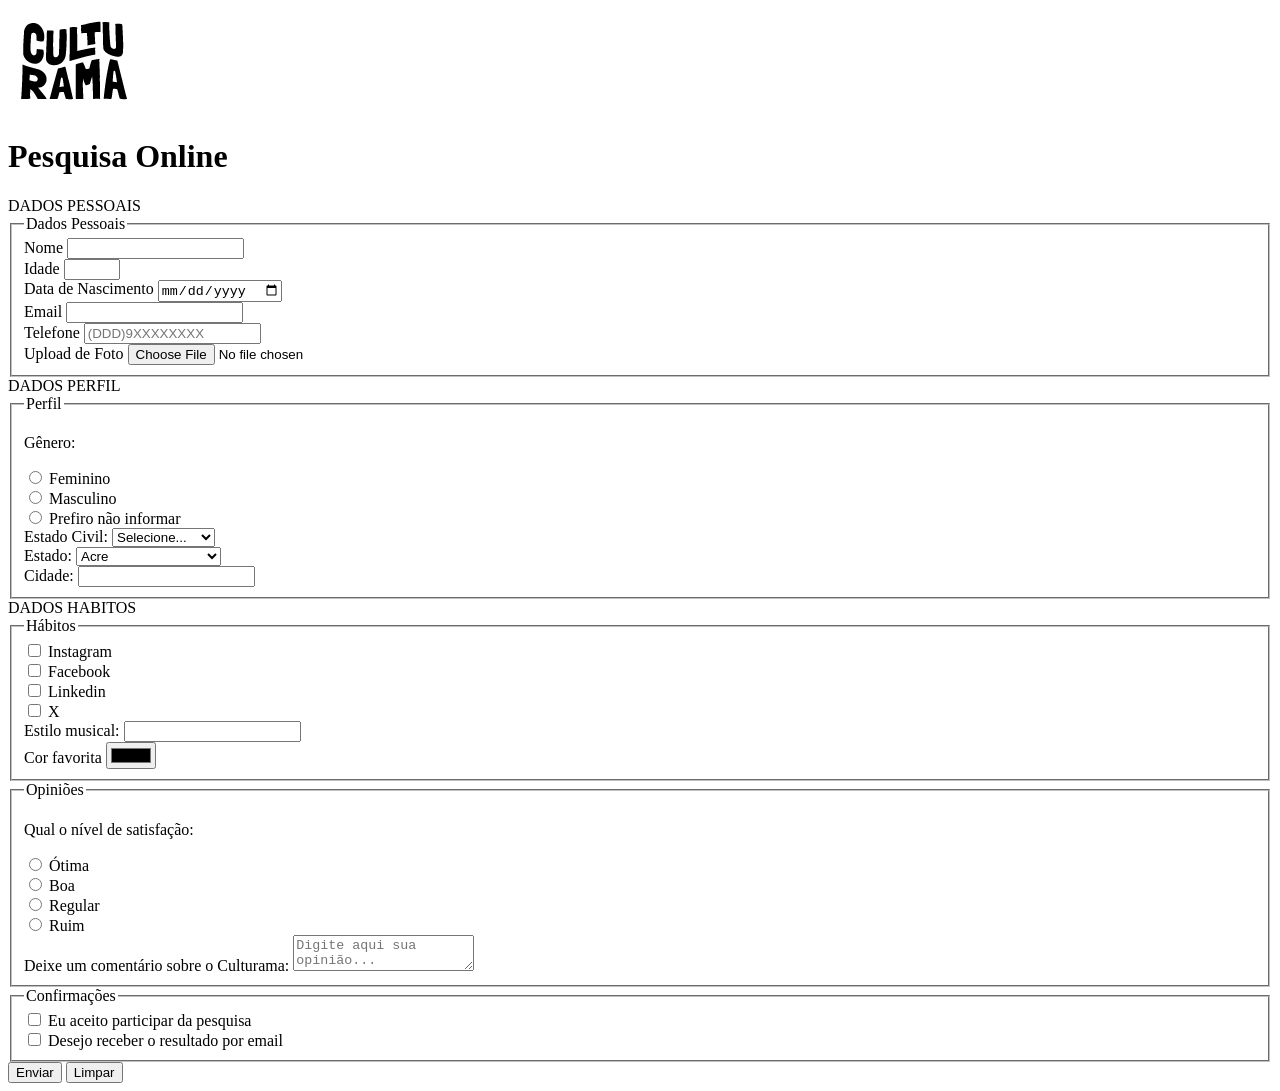
==== index.html @ b62264db "Adiciona familias de fontes" ====
<!DOCTYPE html>
<html lang="pt-br">
<head>
    <meta charset="UTF-8">
    <meta name="viewport" content="width=device-width, initial-scale=1.0">
    <link rel="icon" href="culturama-favico.png">
    <link rel="stylesheet" href="css/style.css">
    <link rel="preconnect" href="https://fonts.googleapis.com">
    <link rel="preconnect" href="https://fonts.gstatic.com" crossorigin>
    <link href="https://fonts.googleapis.com/css2?family=Fjalla+One&family=Work+Sans&display=swap" rel="stylesheet">

    <title>PESQUISA CULTURAMA</title>
</head>
<body>
    <header>
        <img src="img/logo-culturama.png" alt="logoCulturama">
        <h1>Pesquisa Online</h1>
    </header>
    <section>
        <form action="" method="get">
            
            DADOS PESSOAIS

            <fieldset>
                <legend>Dados Pessoais</legend>

                <label for="name">Nome</label>
                <input id="name" type="text" name="userName" required>
                <br>
                <label for="age">Idade</label>
                <input id="age" type="number" name="userAge" min="12" max="100" required>
                <br> 
                <label for="birthDate">Data de Nascimento</label>
                <input id="birthDate" type="date" name="userBirthDate">
                <br>
                <label for="email">Email</label>
                <input id="email" type="email" name="userEmail" required>
                <br>
                <label for="phoneNumber">Telefone</label>
                <input id="phoneNumber" type="tel" name="userPhoneNumber" pattern="[0-9]{11}" placeholder="(DDD)9XXXXXXXX" required>
                <br>
                <label for="image">Upload de Foto</label>
                <input id="image" type="file" accept="image/*" name="userImage">
                <br>

            </fieldset>


            DADOS PERFIL 
            
            <fieldset>
                <legend>Perfil</legend>
                
                <p>Gênero:</p>
                <input id="fem" type="radio" name="userGender" value="Feminino">
                <label for="fem">Feminino</label>
                <br>
                <input id="masc" type="radio" name="userGender" value="Masculino">
                <label for="masc">Masculino</label>
                <br>
                <input id="notInformed" type="radio" name="userGender" value="notInformed">
                <label for="notInformed">Prefiro não informar</label>
                <br>

                <label for="maritalStatus">Estado Civil:</label>
                <select id="maritalStatus" name="userMaritalStatus">
                    <option value="notInformed">Selecione...</option>
                    <option value="casado">Casado(a)</option>
                    <option value="solteiro">Solteiro(a)</option>
                    <option value="divorciado">Divorciado(a)</option>
                    <option value="casado">União estável</option>
                </select>
                <br>

                <label for="state">Estado:</label>
                <select id="state" name="userState" required>
                    <option value="acre">Acre</option>
                    <option value="alagoas">Alagoas</option>
                    <option value="amapa">Amapá</option>
                    <option value="amazonas">Amazonas</option>
                    <option value="bahia">Bahia</option>
                    <option value="ceara">Ceará</option>
                    <option value="distritoFederal">Distrito Federal</option>
                    <option value="espiritoSanto">Espirito Santo</option>
                    <option value="goias">Goiás</option>
                    <option value="maranhao">Maranhão</option>
                    <option value="matoGrossoDoSul">Mato Grosso do Sul</option>
                    <option value="matoGrosso">Mato Grosso</option>
                    <option value="minasGerais">Minas Gerais</option>
                    <option value="para">Pará</option>
                    <option value="paraiba">Paraíba</option>
                    <option value="parana">Paraná</option>
                    <option value="pernambuco">Pernambuco</option>
                    <option value="piaui">Piauí</option>
                    <option value="rioDeJaneiro">Rio de Janeiro</option>
                    <option value="rioGrandeDoNorte">Rio Grande do Norte</option>
                    <option value="rioGrandeDoSul">Rio Grande do Sul</option>
                    <option value="rondonia">Rondônia</option>
                    <option value="roraima">Roraima</option>
                    <option value="santaCatarina">Santa Catarina</option>
                    <option value="saoPaulo">São Paulo</option>
                    <option value="sergipe">Sergipe</option>
                    <option value="tocantins">Tocantins</option>
                </select>
                <br>
                <label for="city">Cidade:</label>
                <input id="city" type="text" name="userCity" required>
            </fieldset>
            
            DADOS HABITOS

            <fieldset>
                <legend>Hábitos</legend>

                <input id="instagram" type="checkbox" name="social" value="instagram">
                <label for="instagram">Instagram</label>
                <br>
                <input id="facebook" type="checkbox" name="social" value="facebook">
                <label for="facebook">Facebook</label>
                <br>
                <input id="linkedin" type="checkbox" name="social" value="linkedin">
                <label for="linkedin">Linkedin</label>
                <br>
                <input id="x" type="checkbox" name="social" value="x">
                <label for="x">X</label>
                <br>

                <label for="musicStyle">Estilo musical:</label>
                <input id="musicStyle" type="text" name="userMusicStyle" list="styleTypes">
                <datalist id="styleTypes">
                    <option value="Rock">
                    <option value="Pop">
                    <option value="Sertanejo">
                    <option value="Pagode">
                    <option value="Forro">
                    <option value="Funk">
                </datalist>
                <br>
                <label for="favoriteColor">Cor favorita</label>
                <input type="color" name="userFavoriteColor" id="favoriteColor">
            </fieldset>

            <fieldset>
                <legend>Opiniões</legend>
                
                <p>Qual o nível de satisfação:</p>
                <input id="great" type="radio" name="userServiceOpinion" value="great">
                <label for="great">Ótima</label>
                <br>
                <input id="good" type="radio" name="userServiceOpinion" value="good">
                <label for="good">Boa</label>
                <br>
                <input id="regular" type="radio" name="userServiceOpinion" value="regular">
                <label for="regular">Regular</label>
                <br>
                <input id="bad" type="radio" name="userServiceOpinion" value="bad">
                <label for="bad">Ruim</label>
                <br>

                <label for="opinion">Deixe um comentário sobre o Culturama:</label>
                <textarea id="opinion" name="userOpinion" placeholder="Digite aqui sua opinião..."></textarea>
            </fieldset>

            <fieldset>
                <legend>Confirmações</legend>
                <input type="checkbox" name="userLgpd" id="userLgpdTerm" value="accepted" required> 
                <label for="userLgpdTerm">Eu aceito participar da pesquisa</label>
                <br>
                <input type="checkbox" name="userGetResults" id="getResults" value="accepted"> 
                <label for="getResults">Desejo receber o resultado por email</label>
            </fieldset>
            <button type="submit">Enviar</button>
            <button type="reset">Limpar</button>

        </form>
    </section>
</body>
</html>
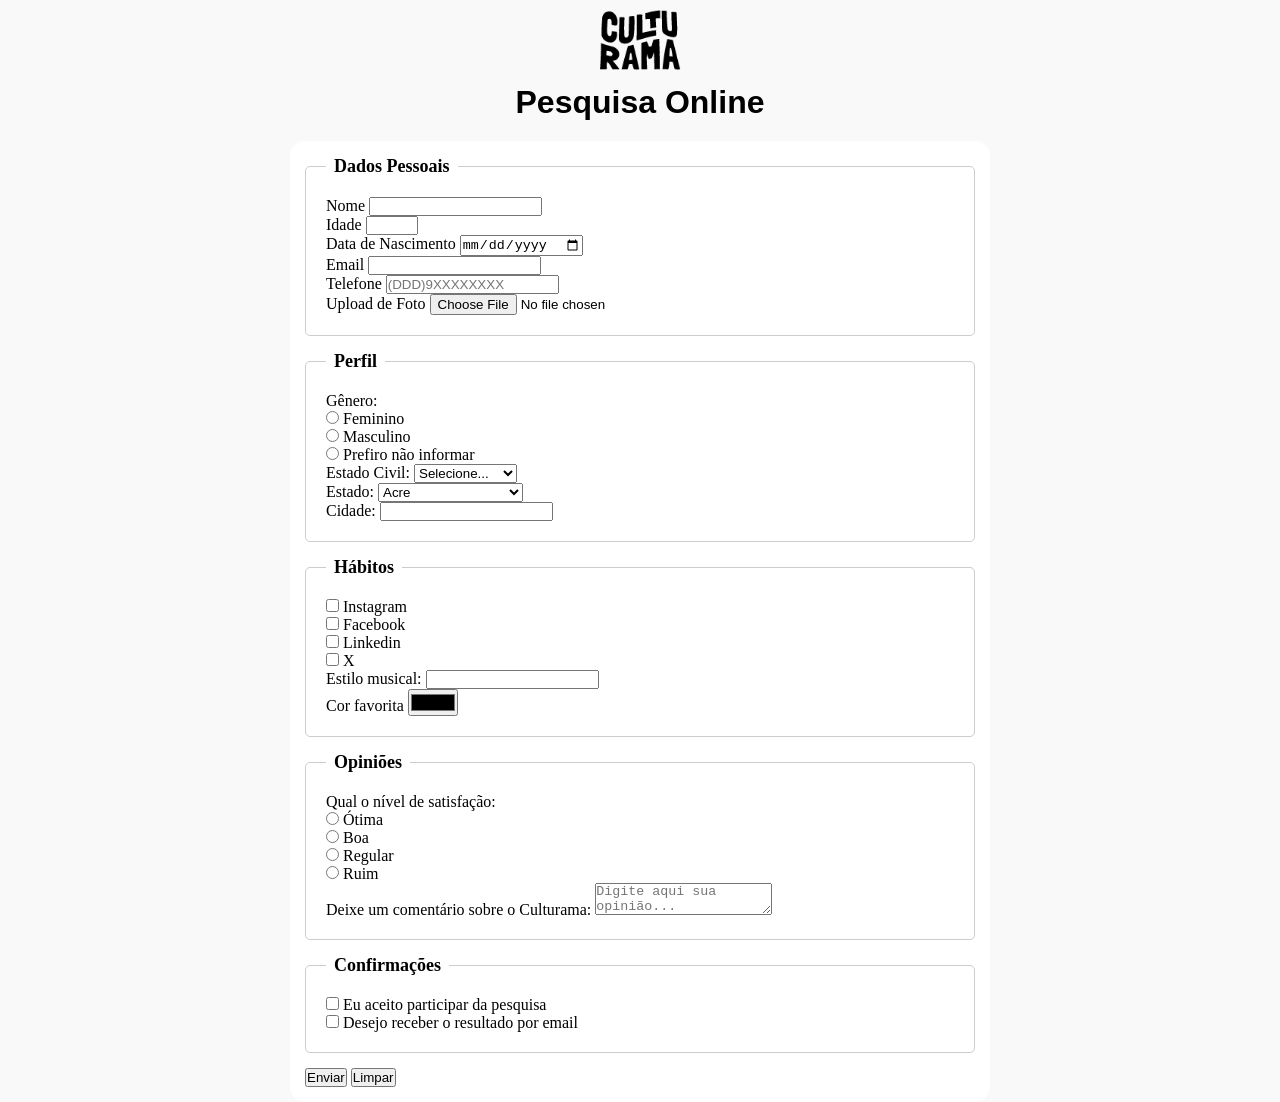
==== commit 9d4fa713: "Editando CSS" ====
--- a/index.html
+++ b/index.html
@@ -12,167 +12,163 @@
     <title>PESQUISA CULTURAMA</title>
 </head>
 <body>
-    <header>
-        <img src="img/logo-culturama.png" alt="logoCulturama">
-        <h1>Pesquisa Online</h1>
-    </header>
-    <section>
-        <form action="" method="get">
-            
-            DADOS PESSOAIS
+    <main>
+        <header>
+            <img src="img/logo-culturama.png" alt="logoCulturama">
+            <h1>Pesquisa Online</h1>
+        </header>
+        <section>
+            <form action="" method="get">
+                
+                <fieldset>
+                    <legend>Dados Pessoais</legend>
 
-            <fieldset>
-                <legend>Dados Pessoais</legend>
+                    <label for="name">Nome</label>
+                    <input id="name" type="text" name="userName" required>
+                    <br>
+                    <label for="age">Idade</label>
+                    <input id="age" type="number" name="userAge" min="12" max="100" required>
+                    <br> 
+                    <label for="birthDate">Data de Nascimento</label>
+                    <input id="birthDate" type="date" name="userBirthDate">
+                    <br>
+                    <label for="email">Email</label>
+                    <input id="email" type="email" name="userEmail" required>
+                    <br>
+                    <label for="phoneNumber">Telefone</label>
+                    <input id="phoneNumber" type="tel" name="userPhoneNumber" pattern="[0-9]{11}" placeholder="(DDD)9XXXXXXXX" required>
+                    <br>
+                    <label for="image">Upload de Foto</label>
+                    <input id="image" type="file" accept="image/*" name="userImage">
+                    <br>
 
-                <label for="name">Nome</label>
-                <input id="name" type="text" name="userName" required>
-                <br>
-                <label for="age">Idade</label>
-                <input id="age" type="number" name="userAge" min="12" max="100" required>
-                <br> 
-                <label for="birthDate">Data de Nascimento</label>
-                <input id="birthDate" type="date" name="userBirthDate">
-                <br>
-                <label for="email">Email</label>
-                <input id="email" type="email" name="userEmail" required>
-                <br>
-                <label for="phoneNumber">Telefone</label>
-                <input id="phoneNumber" type="tel" name="userPhoneNumber" pattern="[0-9]{11}" placeholder="(DDD)9XXXXXXXX" required>
-                <br>
-                <label for="image">Upload de Foto</label>
-                <input id="image" type="file" accept="image/*" name="userImage">
-                <br>
+                </fieldset>
 
-            </fieldset>
+                
+                <fieldset>
+                    <legend>Perfil</legend>
+                    
+                    <p>Gênero:</p>
+                    <input id="fem" type="radio" name="userGender" value="Feminino">
+                    <label for="fem">Feminino</label>
+                    <br>
+                    <input id="masc" type="radio" name="userGender" value="Masculino">
+                    <label for="masc">Masculino</label>
+                    <br>
+                    <input id="notInformed" type="radio" name="userGender" value="notInformed">
+                    <label for="notInformed">Prefiro não informar</label>
+                    <br>
 
+                    <label for="maritalStatus">Estado Civil:</label>
+                    <select id="maritalStatus" name="userMaritalStatus">
+                        <option value="notInformed">Selecione...</option>
+                        <option value="casado">Casado(a)</option>
+                        <option value="solteiro">Solteiro(a)</option>
+                        <option value="divorciado">Divorciado(a)</option>
+                        <option value="casado">União estável</option>
+                    </select>
+                    <br>
 
-            DADOS PERFIL 
-            
-            <fieldset>
-                <legend>Perfil</legend>
-                
-                <p>Gênero:</p>
-                <input id="fem" type="radio" name="userGender" value="Feminino">
-                <label for="fem">Feminino</label>
-                <br>
-                <input id="masc" type="radio" name="userGender" value="Masculino">
-                <label for="masc">Masculino</label>
-                <br>
-                <input id="notInformed" type="radio" name="userGender" value="notInformed">
-                <label for="notInformed">Prefiro não informar</label>
-                <br>
+                    <label for="state">Estado:</label>
+                    <select id="state" name="userState" required>
+                        <option value="acre">Acre</option>
+                        <option value="alagoas">Alagoas</option>
+                        <option value="amapa">Amapá</option>
+                        <option value="amazonas">Amazonas</option>
+                        <option value="bahia">Bahia</option>
+                        <option value="ceara">Ceará</option>
+                        <option value="distritoFederal">Distrito Federal</option>
+                        <option value="espiritoSanto">Espirito Santo</option>
+                        <option value="goias">Goiás</option>
+                        <option value="maranhao">Maranhão</option>
+                        <option value="matoGrossoDoSul">Mato Grosso do Sul</option>
+                        <option value="matoGrosso">Mato Grosso</option>
+                        <option value="minasGerais">Minas Gerais</option>
+                        <option value="para">Pará</option>
+                        <option value="paraiba">Paraíba</option>
+                        <option value="parana">Paraná</option>
+                        <option value="pernambuco">Pernambuco</option>
+                        <option value="piaui">Piauí</option>
+                        <option value="rioDeJaneiro">Rio de Janeiro</option>
+                        <option value="rioGrandeDoNorte">Rio Grande do Norte</option>
+                        <option value="rioGrandeDoSul">Rio Grande do Sul</option>
+                        <option value="rondonia">Rondônia</option>
+                        <option value="roraima">Roraima</option>
+                        <option value="santaCatarina">Santa Catarina</option>
+                        <option value="saoPaulo">São Paulo</option>
+                        <option value="sergipe">Sergipe</option>
+                        <option value="tocantins">Tocantins</option>
+                    </select>
+                    <br>
+                    <label for="city">Cidade:</label>
+                    <input id="city" type="text" name="userCity" required>
+                </fieldset>
 
-                <label for="maritalStatus">Estado Civil:</label>
-                <select id="maritalStatus" name="userMaritalStatus">
-                    <option value="notInformed">Selecione...</option>
-                    <option value="casado">Casado(a)</option>
-                    <option value="solteiro">Solteiro(a)</option>
-                    <option value="divorciado">Divorciado(a)</option>
-                    <option value="casado">União estável</option>
-                </select>
-                <br>
+                <fieldset>
+                    <legend>Hábitos</legend>
 
-                <label for="state">Estado:</label>
-                <select id="state" name="userState" required>
-                    <option value="acre">Acre</option>
-                    <option value="alagoas">Alagoas</option>
-                    <option value="amapa">Amapá</option>
-                    <option value="amazonas">Amazonas</option>
-                    <option value="bahia">Bahia</option>
-                    <option value="ceara">Ceará</option>
-                    <option value="distritoFederal">Distrito Federal</option>
-                    <option value="espiritoSanto">Espirito Santo</option>
-                    <option value="goias">Goiás</option>
-                    <option value="maranhao">Maranhão</option>
-                    <option value="matoGrossoDoSul">Mato Grosso do Sul</option>
-                    <option value="matoGrosso">Mato Grosso</option>
-                    <option value="minasGerais">Minas Gerais</option>
-                    <option value="para">Pará</option>
-                    <option value="paraiba">Paraíba</option>
-                    <option value="parana">Paraná</option>
-                    <option value="pernambuco">Pernambuco</option>
-                    <option value="piaui">Piauí</option>
-                    <option value="rioDeJaneiro">Rio de Janeiro</option>
-                    <option value="rioGrandeDoNorte">Rio Grande do Norte</option>
-                    <option value="rioGrandeDoSul">Rio Grande do Sul</option>
-                    <option value="rondonia">Rondônia</option>
-                    <option value="roraima">Roraima</option>
-                    <option value="santaCatarina">Santa Catarina</option>
-                    <option value="saoPaulo">São Paulo</option>
-                    <option value="sergipe">Sergipe</option>
-                    <option value="tocantins">Tocantins</option>
-                </select>
-                <br>
-                <label for="city">Cidade:</label>
-                <input id="city" type="text" name="userCity" required>
-            </fieldset>
-            
-            DADOS HABITOS
+                    <input id="instagram" type="checkbox" name="social" value="instagram">
+                    <label for="instagram">Instagram</label>
+                    <br>
+                    <input id="facebook" type="checkbox" name="social" value="facebook">
+                    <label for="facebook">Facebook</label>
+                    <br>
+                    <input id="linkedin" type="checkbox" name="social" value="linkedin">
+                    <label for="linkedin">Linkedin</label>
+                    <br>
+                    <input id="x" type="checkbox" name="social" value="x">
+                    <label for="x">X</label>
+                    <br>
 
-            <fieldset>
-                <legend>Hábitos</legend>
+                    <label for="musicStyle">Estilo musical:</label>
+                    <input id="musicStyle" type="text" name="userMusicStyle" list="styleTypes">
+                    <datalist id="styleTypes">
+                        <option value="Rock">
+                        <option value="Pop">
+                        <option value="Sertanejo">
+                        <option value="Pagode">
+                        <option value="Forro">
+                        <option value="Funk">
+                    </datalist>
+                    <br>
+                    <label for="favoriteColor">Cor favorita</label>
+                    <input type="color" name="userFavoriteColor" id="favoriteColor">
+                </fieldset>
 
-                <input id="instagram" type="checkbox" name="social" value="instagram">
-                <label for="instagram">Instagram</label>
-                <br>
-                <input id="facebook" type="checkbox" name="social" value="facebook">
-                <label for="facebook">Facebook</label>
-                <br>
-                <input id="linkedin" type="checkbox" name="social" value="linkedin">
-                <label for="linkedin">Linkedin</label>
-                <br>
-                <input id="x" type="checkbox" name="social" value="x">
-                <label for="x">X</label>
-                <br>
+                <fieldset>
+                    <legend>Opiniões</legend>
+                    
+                    <p>Qual o nível de satisfação:</p>
+                    <input id="great" type="radio" name="userServiceOpinion" value="great">
+                    <label for="great">Ótima</label>
+                    <br>
+                    <input id="good" type="radio" name="userServiceOpinion" value="good">
+                    <label for="good">Boa</label>
+                    <br>
+                    <input id="regular" type="radio" name="userServiceOpinion" value="regular">
+                    <label for="regular">Regular</label>
+                    <br>
+                    <input id="bad" type="radio" name="userServiceOpinion" value="bad">
+                    <label for="bad">Ruim</label>
+                    <br>
 
-                <label for="musicStyle">Estilo musical:</label>
-                <input id="musicStyle" type="text" name="userMusicStyle" list="styleTypes">
-                <datalist id="styleTypes">
-                    <option value="Rock">
-                    <option value="Pop">
-                    <option value="Sertanejo">
-                    <option value="Pagode">
-                    <option value="Forro">
-                    <option value="Funk">
-                </datalist>
-                <br>
-                <label for="favoriteColor">Cor favorita</label>
-                <input type="color" name="userFavoriteColor" id="favoriteColor">
-            </fieldset>
+                    <label for="opinion">Deixe um comentário sobre o Culturama:</label>
+                    <textarea id="opinion" name="userOpinion" placeholder="Digite aqui sua opinião..."></textarea>
+                </fieldset>
 
-            <fieldset>
-                <legend>Opiniões</legend>
-                
-                <p>Qual o nível de satisfação:</p>
-                <input id="great" type="radio" name="userServiceOpinion" value="great">
-                <label for="great">Ótima</label>
-                <br>
-                <input id="good" type="radio" name="userServiceOpinion" value="good">
-                <label for="good">Boa</label>
-                <br>
-                <input id="regular" type="radio" name="userServiceOpinion" value="regular">
-                <label for="regular">Regular</label>
-                <br>
-                <input id="bad" type="radio" name="userServiceOpinion" value="bad">
-                <label for="bad">Ruim</label>
-                <br>
+                <fieldset>
+                    <legend>Confirmações</legend>
+                    <input type="checkbox" name="userLgpd" id="userLgpdTerm" value="accepted" required> 
+                    <label for="userLgpdTerm">Eu aceito participar da pesquisa</label>
+                    <br>
+                    <input type="checkbox" name="userGetResults" id="getResults" value="accepted"> 
+                    <label for="getResults">Desejo receber o resultado por email</label>
+                </fieldset>
+                <button type="submit">Enviar</button>
+                <button type="reset">Limpar</button>
 
-                <label for="opinion">Deixe um comentário sobre o Culturama:</label>
-                <textarea id="opinion" name="userOpinion" placeholder="Digite aqui sua opinião..."></textarea>
-            </fieldset>
-
-            <fieldset>
-                <legend>Confirmações</legend>
-                <input type="checkbox" name="userLgpd" id="userLgpdTerm" value="accepted" required> 
-                <label for="userLgpdTerm">Eu aceito participar da pesquisa</label>
-                <br>
-                <input type="checkbox" name="userGetResults" id="getResults" value="accepted"> 
-                <label for="getResults">Desejo receber o resultado por email</label>
-            </fieldset>
-            <button type="submit">Enviar</button>
-            <button type="reset">Limpar</button>
-
-        </form>
-    </section>
+            </form>
+        </section>
+    </main>
 </body>
 </html>
--- a/css/style.css
+++ b/css/style.css
@@ -0,0 +1,48 @@
+* {
+    margin: 0;
+    padding: 0;
+    box-sizing: border-box; /* calcula automaticamente as bordas */
+}
+
+body{
+    background-color: #f9f9f9;
+    font-family: "Work Sans", "sans-serif";
+}
+
+main{
+    width: 100%;
+    max-width: 700px;
+    margin: 0 auto;
+}
+
+header{
+    text-align: center;
+    margin-bottom: 20px;
+}
+
+img{
+    width: 100px
+}
+
+h1{
+    font-family: "Fjalla One", sans-serif;
+}
+
+form{
+    background-color: #ffffff;
+    padding: 15px;
+    border-radius: 15px;
+}
+
+fieldset{
+    padding: 20px;
+    border: 1px solid #cccccc;
+    border-radius: 5px;
+    margin-bottom: 15px;
+}
+
+legend{
+    font-weight: bold;
+    font-size: 18px;
+    padding: 0 8px
+}
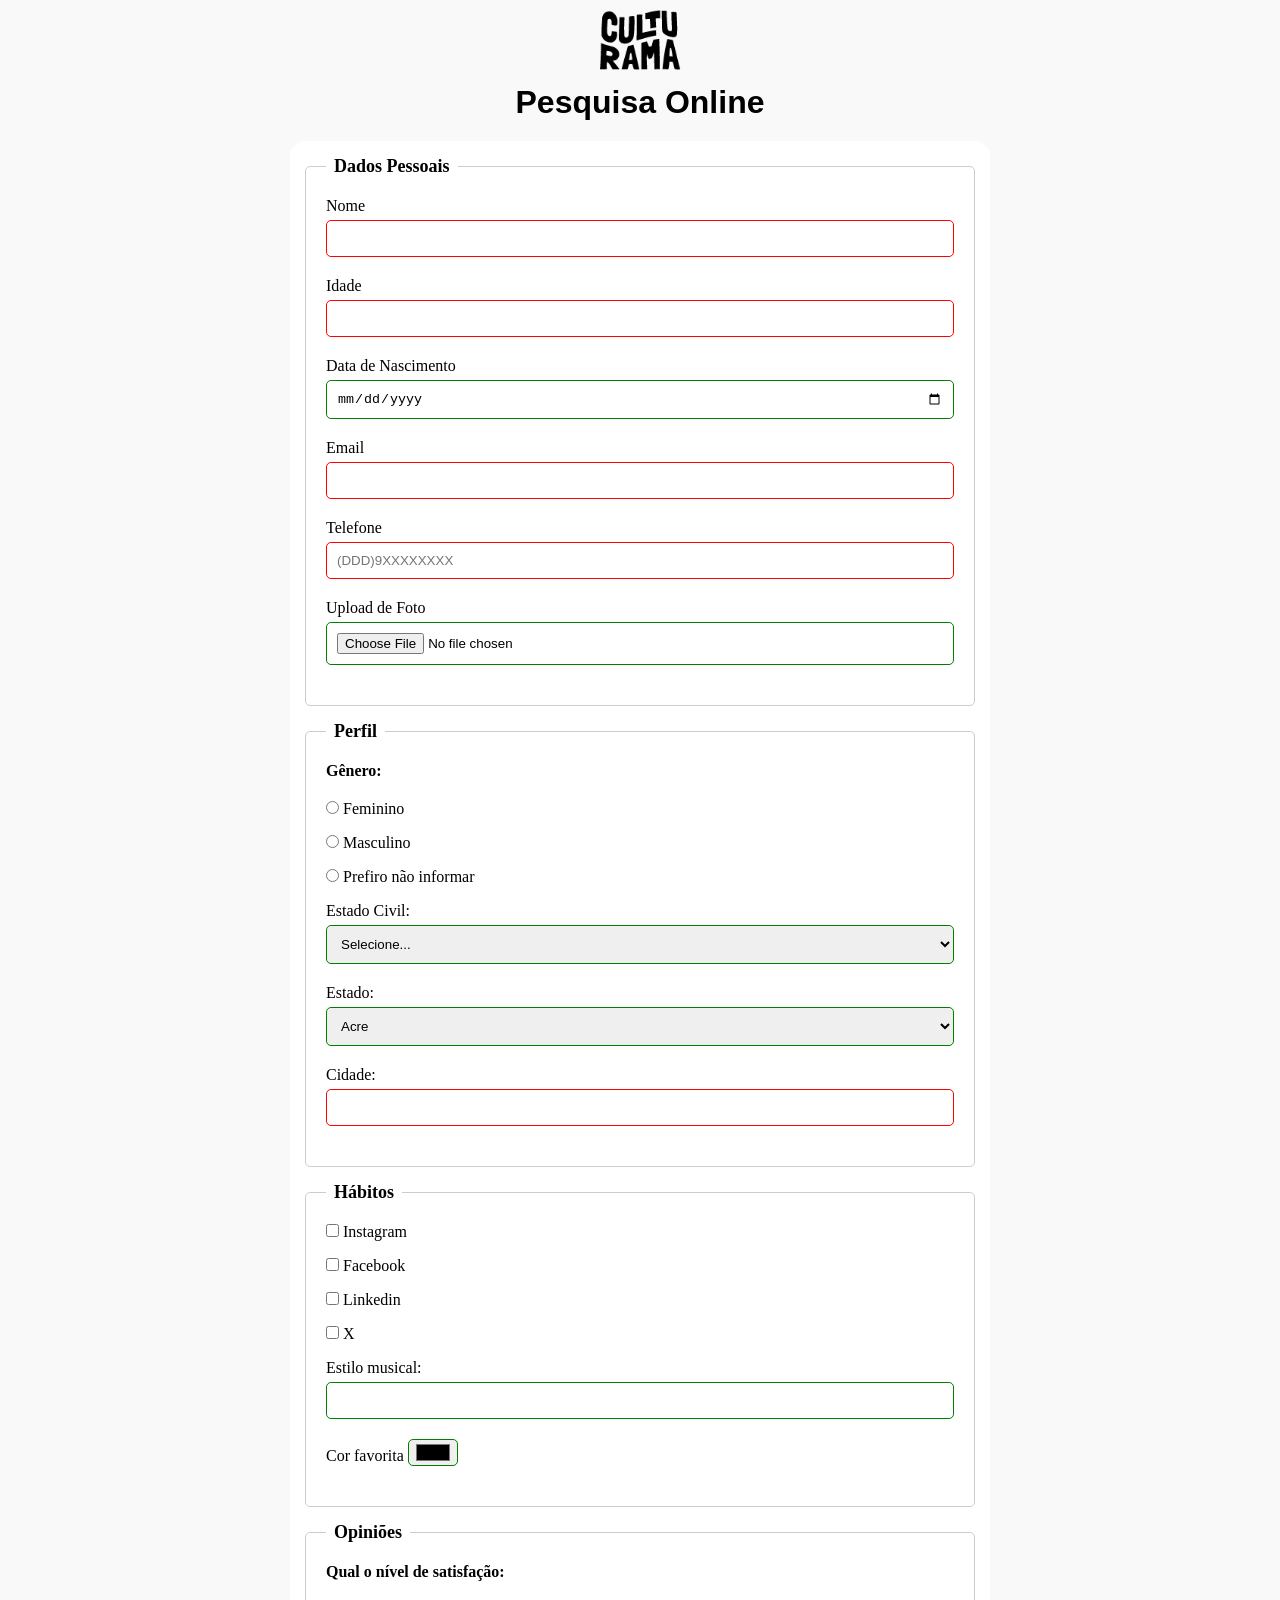
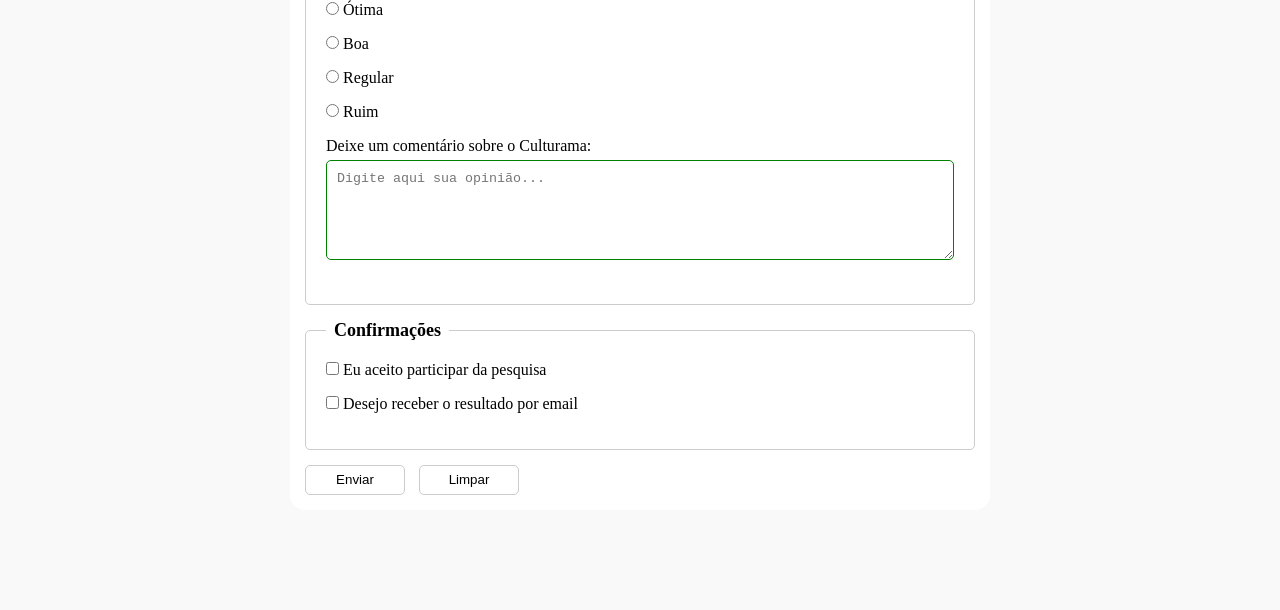
==== commit 1aa25db8: "Redireciona para pagina Sucesso" ====
--- a/index.html
+++ b/index.html
@@ -18,7 +18,7 @@
             <h1>Pesquisa Online</h1>
         </header>
         <section>
-            <form action="" method="get">
+            <form action="sucesso.html" method="get">
                 
                 <fieldset>
                     <legend>Dados Pessoais</legend>
@@ -164,6 +164,7 @@
                     <input type="checkbox" name="userGetResults" id="getResults" value="accepted"> 
                     <label for="getResults">Desejo receber o resultado por email</label>
                 </fieldset>
+
                 <button type="submit">Enviar</button>
                 <button type="reset">Limpar</button>
 
--- a/css/style.css
+++ b/css/style.css
@@ -32,6 +32,7 @@
     background-color: #ffffff;
     padding: 15px;
     border-radius: 15px;
+    margin-bottom: 100px;
 }
 
 fieldset{
@@ -45,4 +46,68 @@
     font-weight: bold;
     font-size: 18px;
     padding: 0 8px
+}
+
+label{
+    display: inline-block;
+    margin-bottom: 5px;
+}
+
+p{
+    margin-bottom: 20px;
+    font-weight: bold;
+}
+
+input, select, textarea {
+    width: 100%;
+    padding: 10px;
+    margin-bottom: 20px;
+    border: 1px solid #cccccc;
+    border-radius: 5px;
+}
+
+textarea {
+    min-height: 100px;
+}
+
+input[type="radio"],
+input[type="checkbox"]{
+    width: auto;
+}
+
+input[type="color"]{
+    width: 50px;
+    padding: 0 5px;
+}
+
+input:invalid,
+select:invalid,
+textarea:invalid{
+    border-color: red;
+}
+
+input:valid,
+select:valid,
+textarea:valid{
+    border-color: green;
+}
+
+button{
+    width: 100px;
+    height: 30px;
+    margin-right: 10px;
+    background-color: #ffffff;
+    border: 1px solid #cccccc;
+    border-radius: 5px;
+    cursor: pointer;
+}
+
+button[type="submit"]:hover{
+    background-color: green;
+    color: #ffffff;
+}
+
+button[type="reset"]:hover{
+    background-color: orange;
+    color: #ffffff;
 }
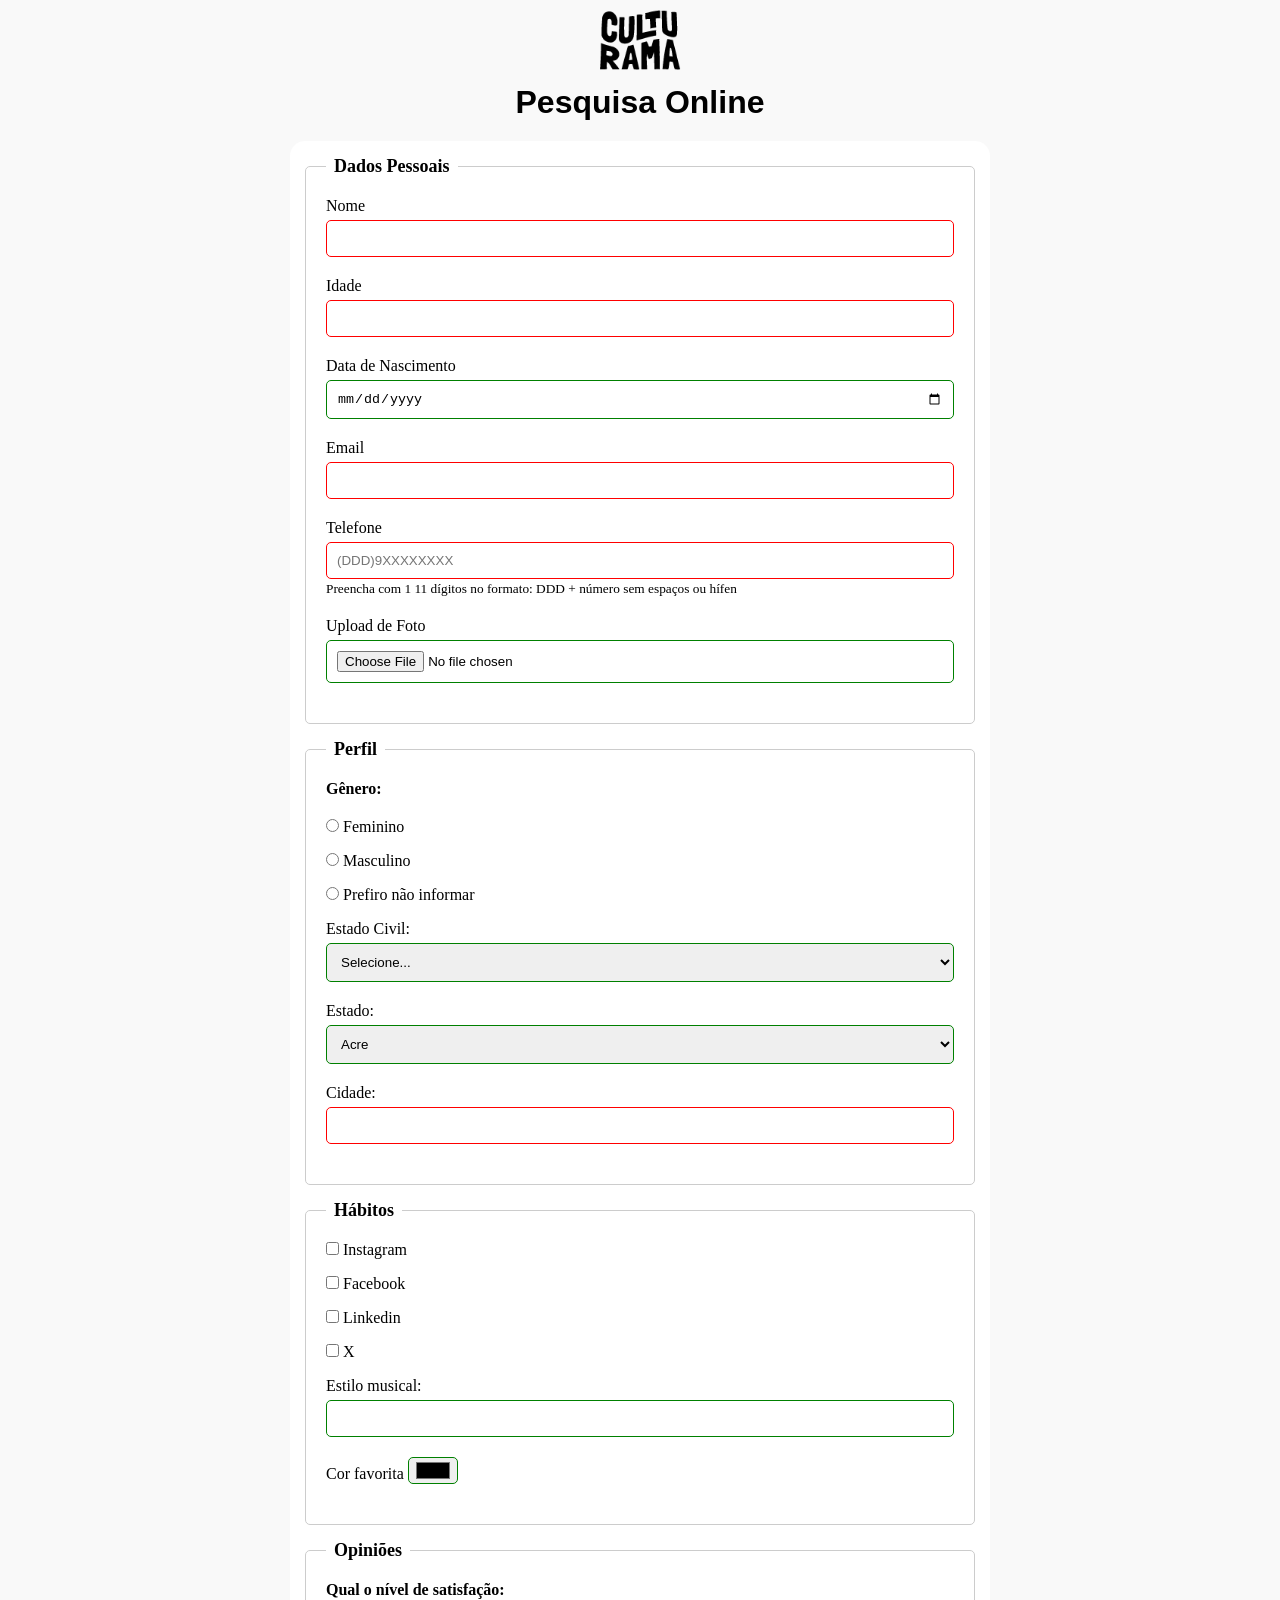
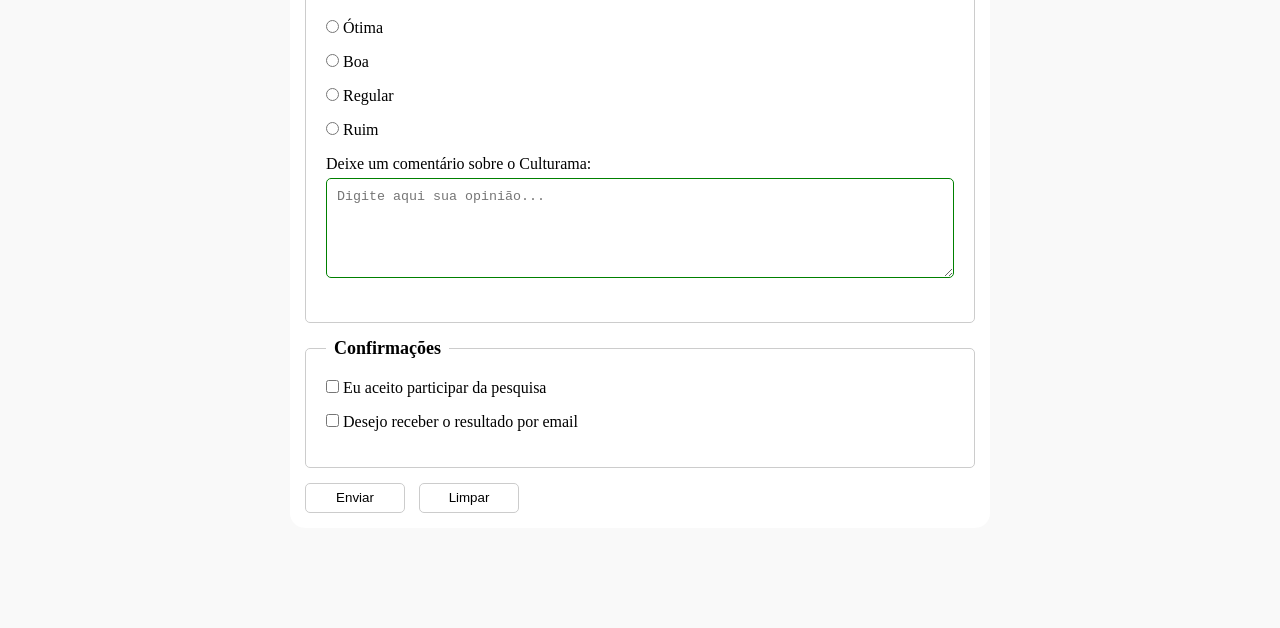
==== commit 5dbebccc: "Adiciona aria ao campo telefone" ====
--- a/index.html
+++ b/index.html
@@ -36,7 +36,8 @@
                     <input id="email" type="email" name="userEmail" required>
                     <br>
                     <label for="phoneNumber">Telefone</label>
-                    <input id="phoneNumber" type="tel" name="userPhoneNumber" pattern="[0-9]{11}" placeholder="(DDD)9XXXXXXXX" required>
+                    <input id="phoneNumber" type="tel" name="userPhoneNumber" pattern="[0-9]{11}" placeholder="(DDD)9XXXXXXXX" aria-describedby="phoneHelp" required>
+                    <small id="phoneHelp">Preencha com 1 11 dígitos no formato: DDD + número sem espaços ou hífen</small>
                     <br>
                     <label for="image">Upload de Foto</label>
                     <input id="image" type="file" accept="image/*" name="userImage">
--- a/css/style.css
+++ b/css/style.css
@@ -51,6 +51,15 @@
 label{
     display: inline-block;
     margin-bottom: 5px;
+}
+
+input[type="tel"]{
+    margin-bottom: 0;
+}
+
+small{
+    margin-bottom: 20px;
+    display: inline-block;
 }
 
 p{
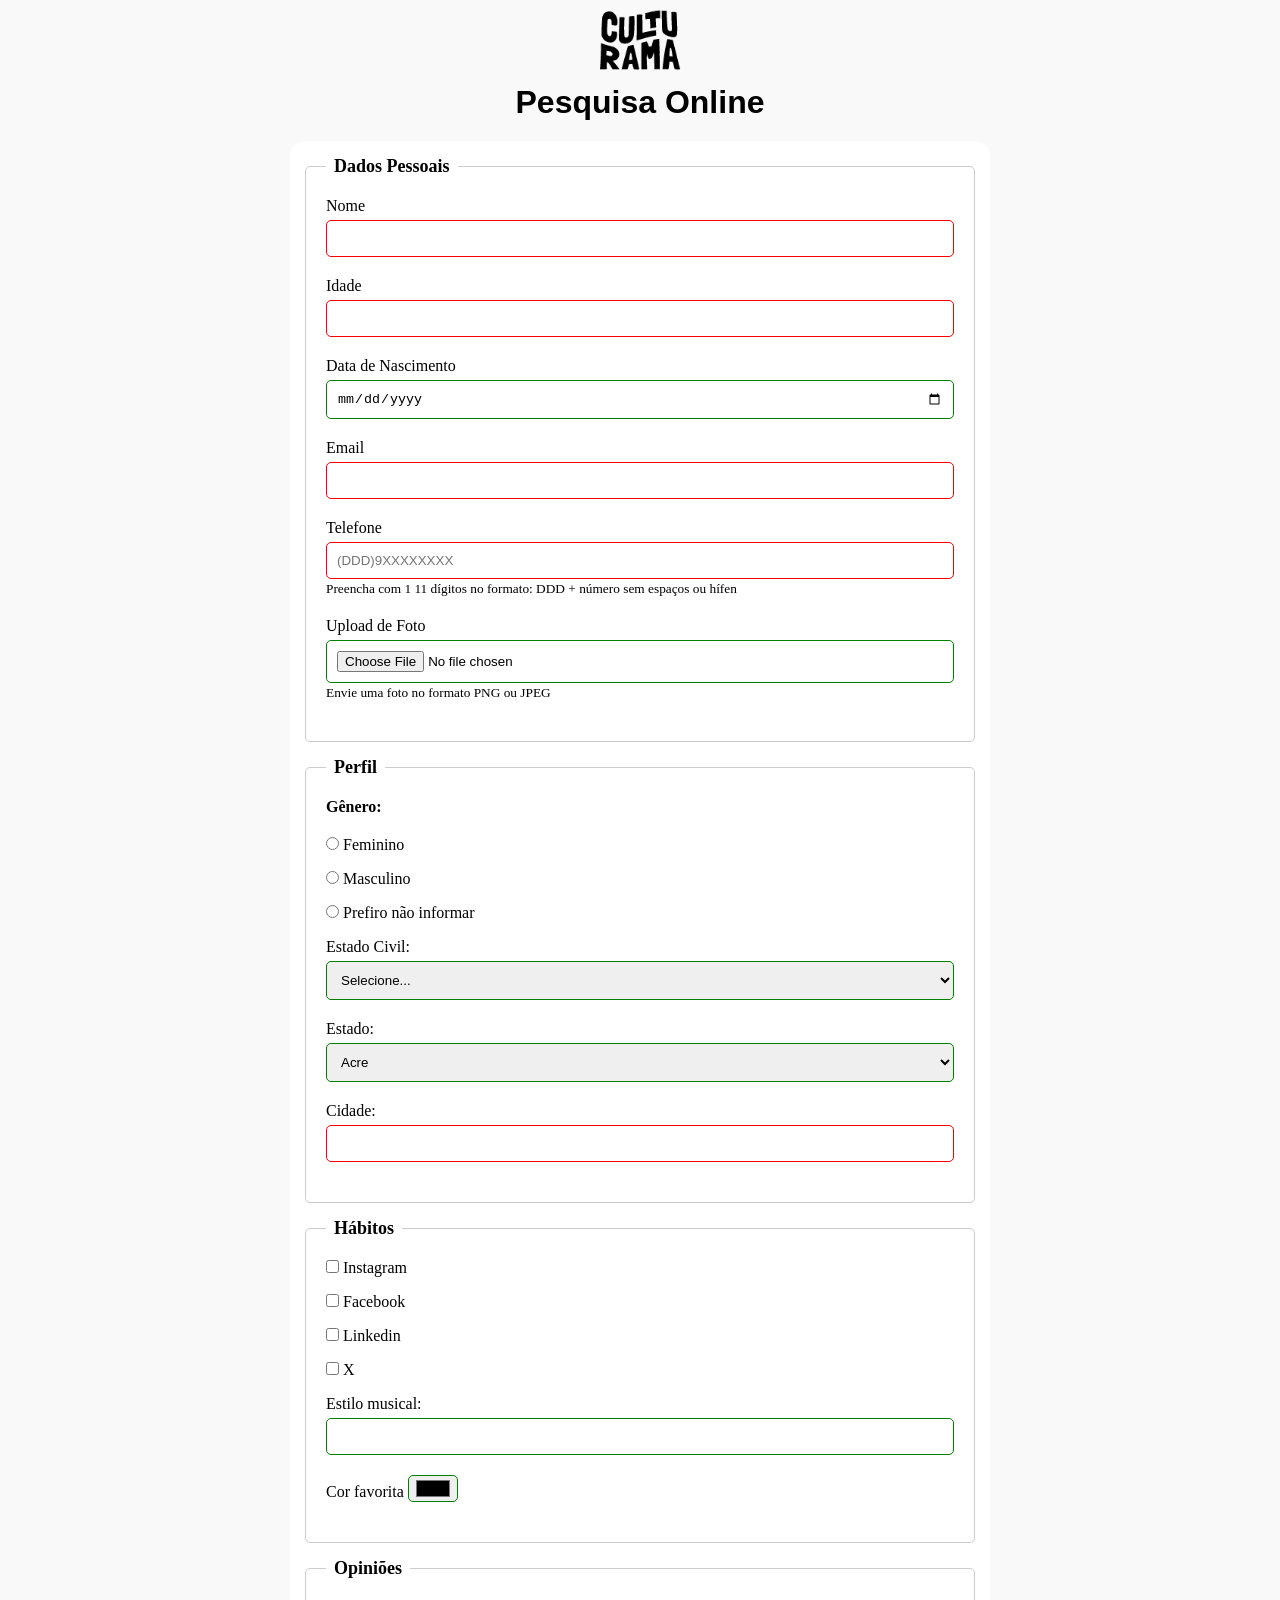
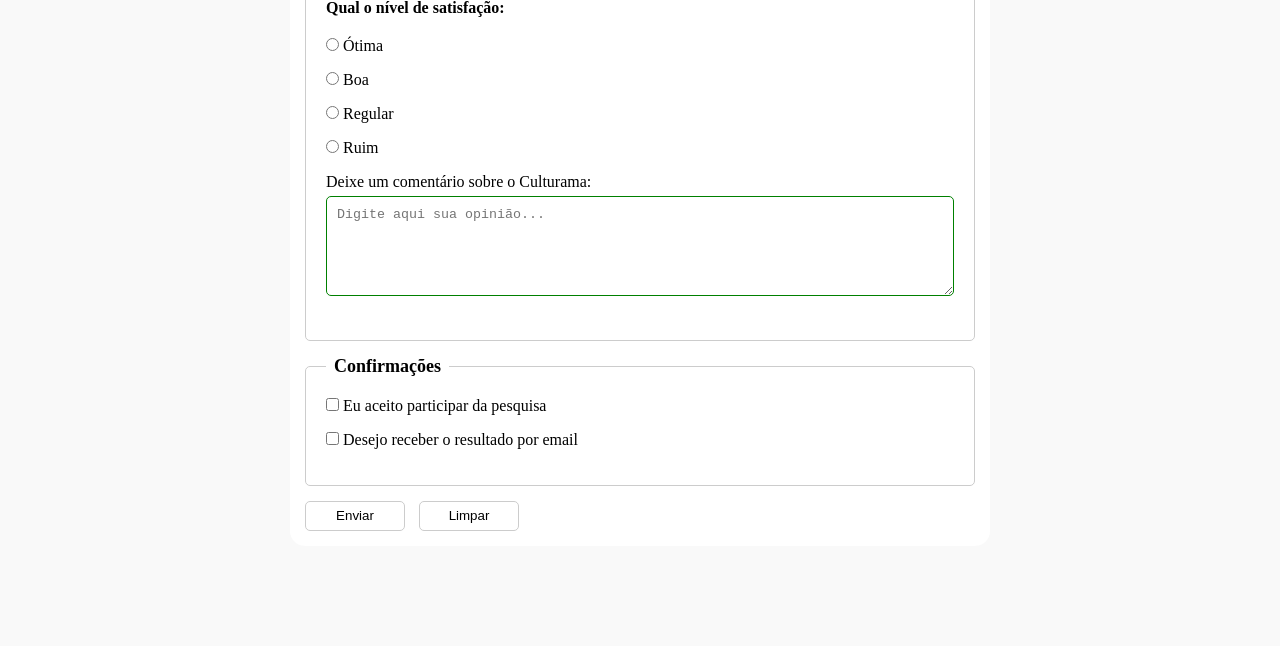
==== commit 32399057: "Adiciona aria ao campo upload foto" ====
--- a/index.html
+++ b/index.html
@@ -40,7 +40,8 @@
                     <small id="phoneHelp">Preencha com 1 11 dígitos no formato: DDD + número sem espaços ou hífen</small>
                     <br>
                     <label for="image">Upload de Foto</label>
-                    <input id="image" type="file" accept="image/*" name="userImage">
+                    <input id="image" type="file" accept="image/*" name="userImage" aria-describedby="imageHelp">
+                    <small id="imageHelp">Envie uma foto no formato PNG ou JPEG</small>
                     <br>
 
                 </fieldset>
--- a/css/style.css
+++ b/css/style.css
@@ -53,7 +53,8 @@
     margin-bottom: 5px;
 }
 
-input[type="tel"]{
+input[type="tel"],
+input[type="file"]{
     margin-bottom: 0;
 }
 
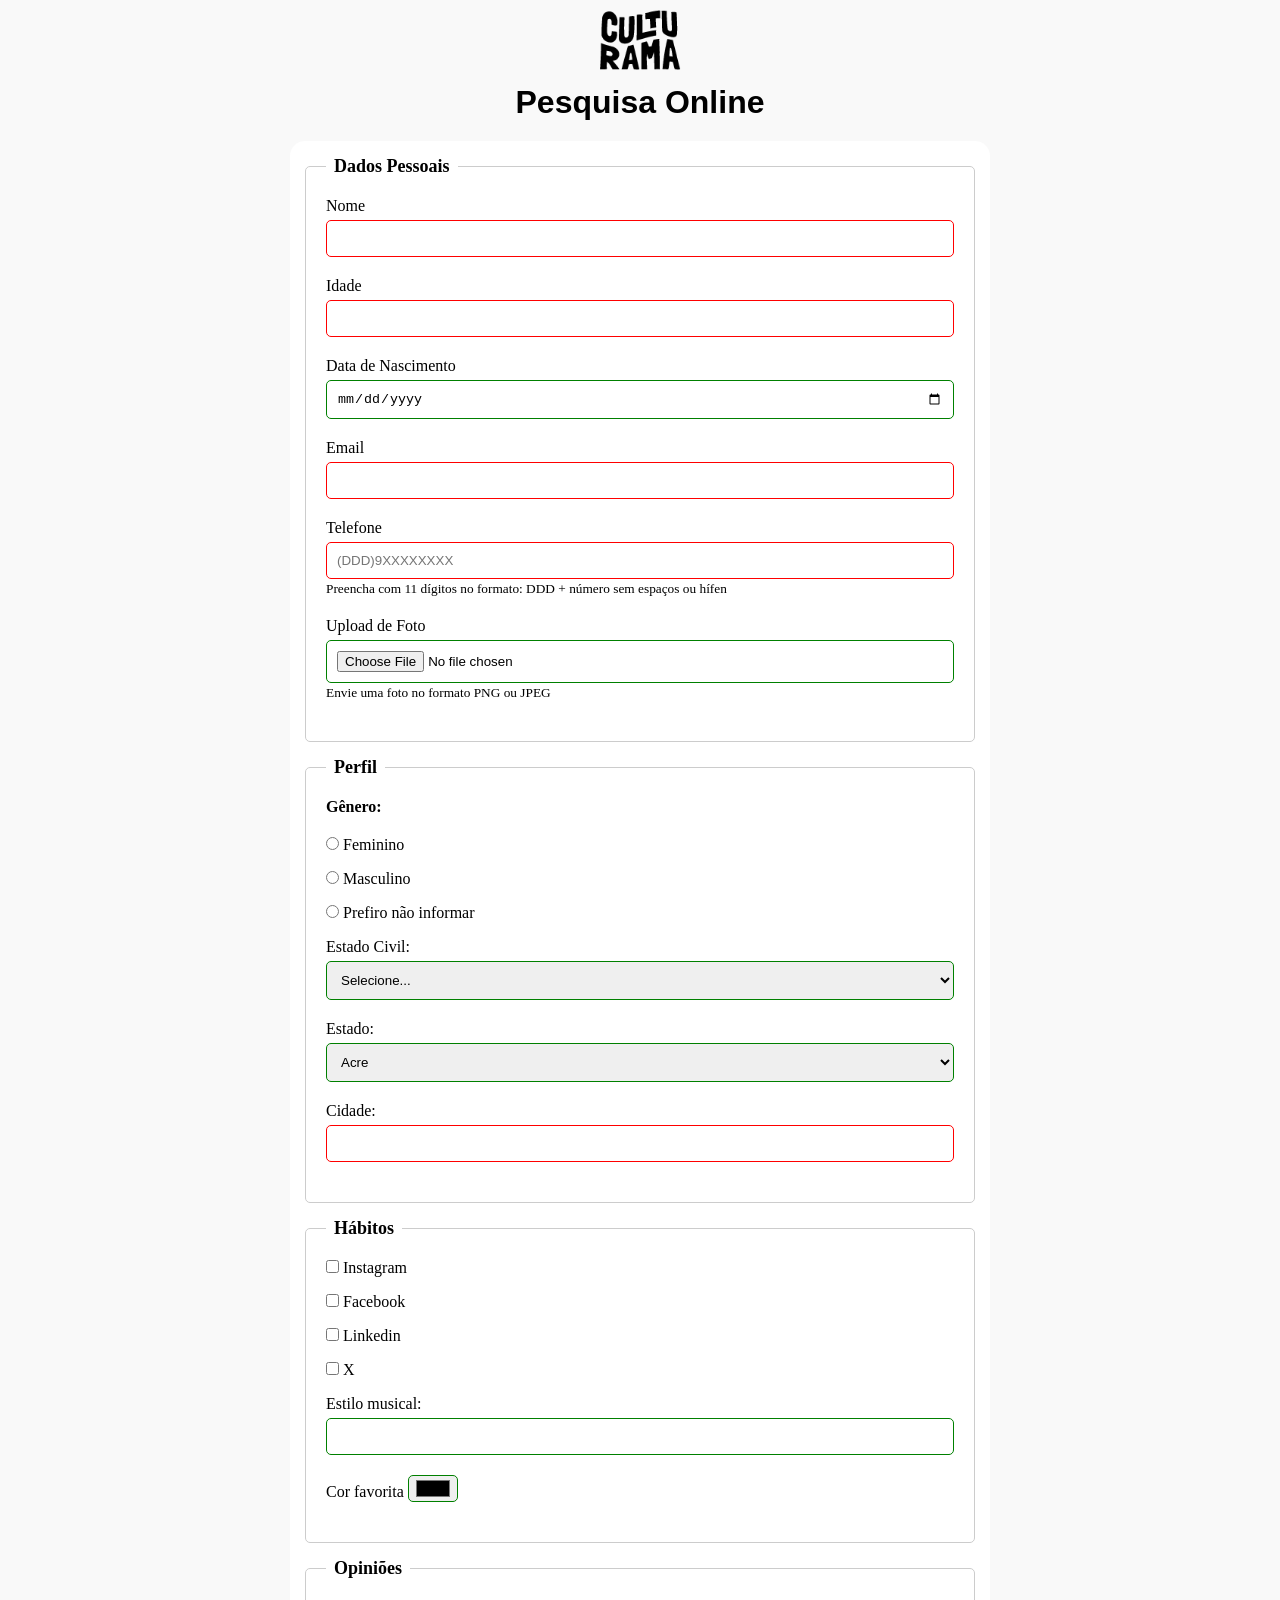
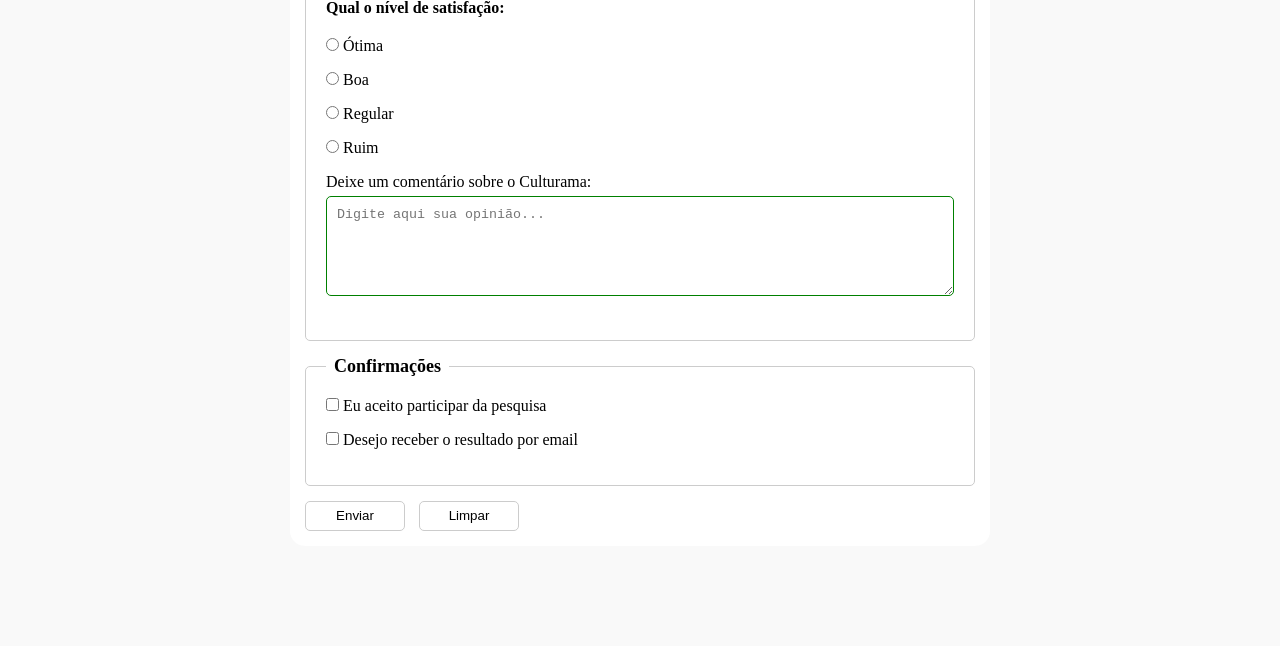
==== commit 993afbf9: "Corrige texto do campo de telefone" ====
--- a/index.html
+++ b/index.html
@@ -37,7 +37,7 @@
                     <br>
                     <label for="phoneNumber">Telefone</label>
                     <input id="phoneNumber" type="tel" name="userPhoneNumber" pattern="[0-9]{11}" placeholder="(DDD)9XXXXXXXX" aria-describedby="phoneHelp" required>
-                    <small id="phoneHelp">Preencha com 1 11 dígitos no formato: DDD + número sem espaços ou hífen</small>
+                    <small id="phoneHelp">Preencha com 11 dígitos no formato: DDD + número sem espaços ou hífen</small>
                     <br>
                     <label for="image">Upload de Foto</label>
                     <input id="image" type="file" accept="image/*" name="userImage" aria-describedby="imageHelp">
@@ -167,8 +167,8 @@
                     <label for="getResults">Desejo receber o resultado por email</label>
                 </fieldset>
 
-                <button type="submit">Enviar</button>
-                <button type="reset">Limpar</button>
+                <button type="submit" aria-label="Enviar dados do formulário">Enviar</button>
+                <button type="reset" aria-label="Limpar dados do formulário">Limpar</button>
 
             </form>
         </section>
